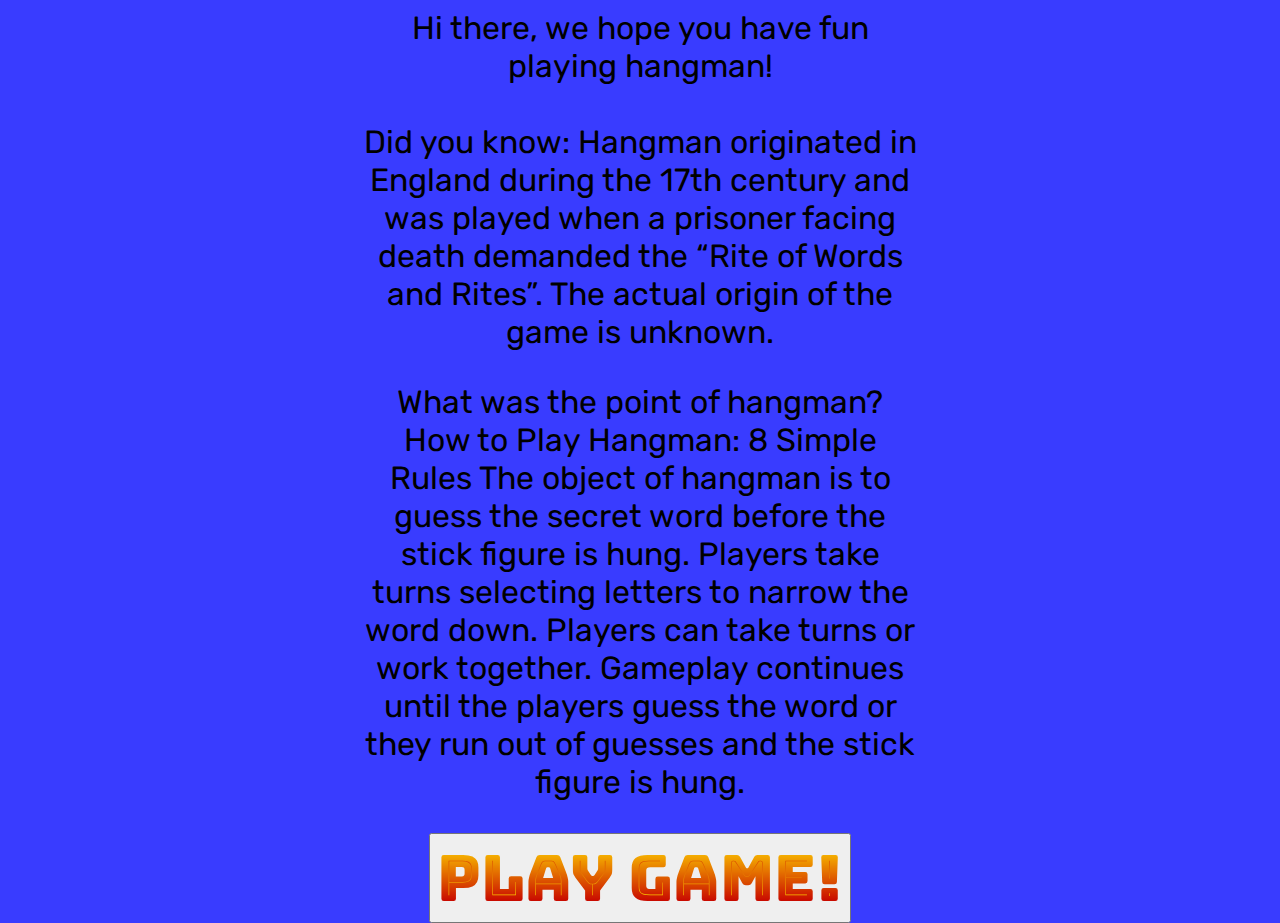
==== index.html @ f0855403 "index page add" ====
<!DOCTYPE html>
<html lang="en">

<head>
    <meta charset="UTF-8" />
    <meta name="viewport" content="width=device-width, initial-scale=1.0" />
    <link rel="stylesheet" href="style.css" />
    <style>
        @import url('https://fonts.googleapis.com/css2?family=Rubik:wght@500&display=swap');
    </style>
    <style>
        @import url("https://fonts.googleapis.com/css2?family=Bungee+Spice&display=swap");
    </style>

    <title>Welcome to Beffys Hangman</title>
</head>

<body>
    <div id="welcome">
        <p>Hi there, we hope you have fun playing hangman!
            <br>
            <br>
            Did you know:
            Hangman originated in England during the 17th century and was played when a prisoner facing death demanded
            the “Rite of Words and Rites”. The actual origin of the game is unknown.


            <p>What was the point of hangman?
                How to Play Hangman: 8 Simple Rules
                The object of hangman is to guess the secret word before the stick figure is hung. Players take turns
                selecting letters to narrow the word down. Players can take turns or work together. Gameplay continues
                until the players guess the word or they run out of guesses and the stick figure is hung.</p>


            <button>
                <a href="/game.html">Play game!</a>
            </button>
    </div>
</body>
---- style.css ----
body {
    text-align: center;
    font: 1em sans-serif;
    background-color: #393cff;
    display: flex;
    justify-content: center;
    align-items: center;
    height: 100vh;
    margin: 0;
}

#game {
    font: 1em sans-serif;
    font-family: "Bungee Spice", sans-serif;
    text-align: center;
}

#word-display {
    font-size: 10rem;
}

h1 {
    font-size: 5rem;
}

/* guessing */
#guess-box {
    margin: auto;
    padding-bottom: 4rem;

}


#guesses-left {
    font-size: 3rem;
}

#guessed-letters {
    font-size: 3rem;
}

#guess-input {
    width: 20rem;
    height: 3.1rem;
    font-size: 3rem;
}

fieldset {
    border-style: none;
}

/* button style */


i {
    font-size: 3rem;
    color: orangered;

}


img {
    border-radius: 5%;
}

/* landing page */

#welcome {
    font-size: 2rem;
    font-family: 'Rubik', sans-serif;
    width: 35rem;

}

a {
    font-family: "Bungee Spice", sans-serif;
    text-decoration: none;
    font-size: 4rem;
}
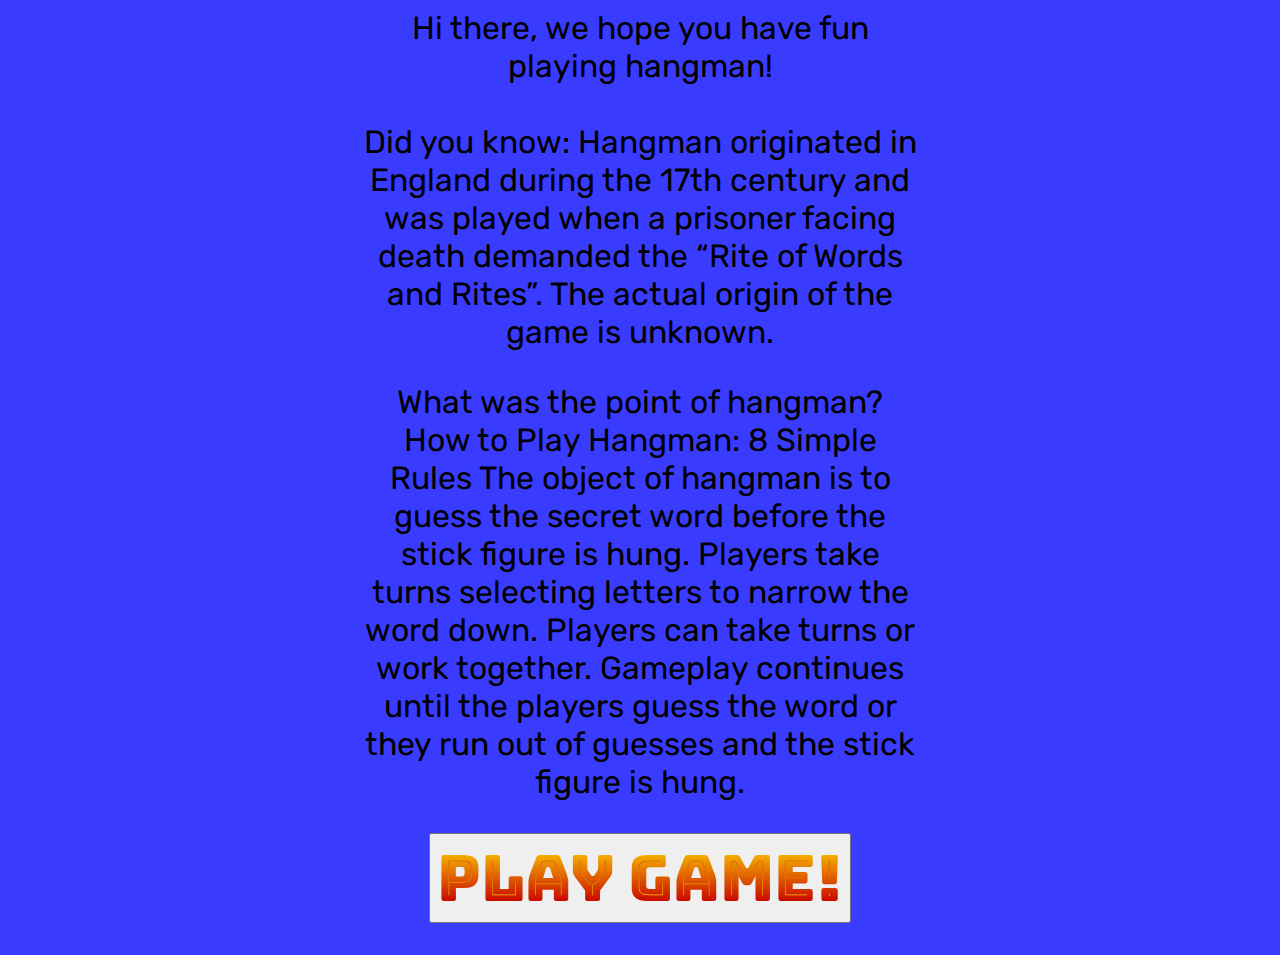
==== commit 70a129f1: "index page update, style fix" ====
--- a/index.html
+++ b/index.html
@@ -32,8 +32,9 @@
                 until the players guess the word or they run out of guesses and the stick figure is hung.</p>
 
 
-            <button>
-                <a href="/game.html">Play game!</a>
+            <button id="play-game">
+                <a href="/game.html">
+                    Play game!</a>
             </button>
     </div>
 </body>--- a/style.css
+++ b/style.css
@@ -21,6 +21,7 @@
 
 h1 {
     font-size: 5rem;
+    padding-top: 10rem;
 }
 
 /* guessing */
@@ -55,20 +56,21 @@
 i {
     font-size: 3rem;
     color: orangered;
+}
 
-}
 
 
 img {
     border-radius: 5%;
 }
 
-/* landing page */
+/* index page */
 
 #welcome {
     font-size: 2rem;
     font-family: 'Rubik', sans-serif;
     width: 35rem;
+    padding: 2rem;
 
 }
 
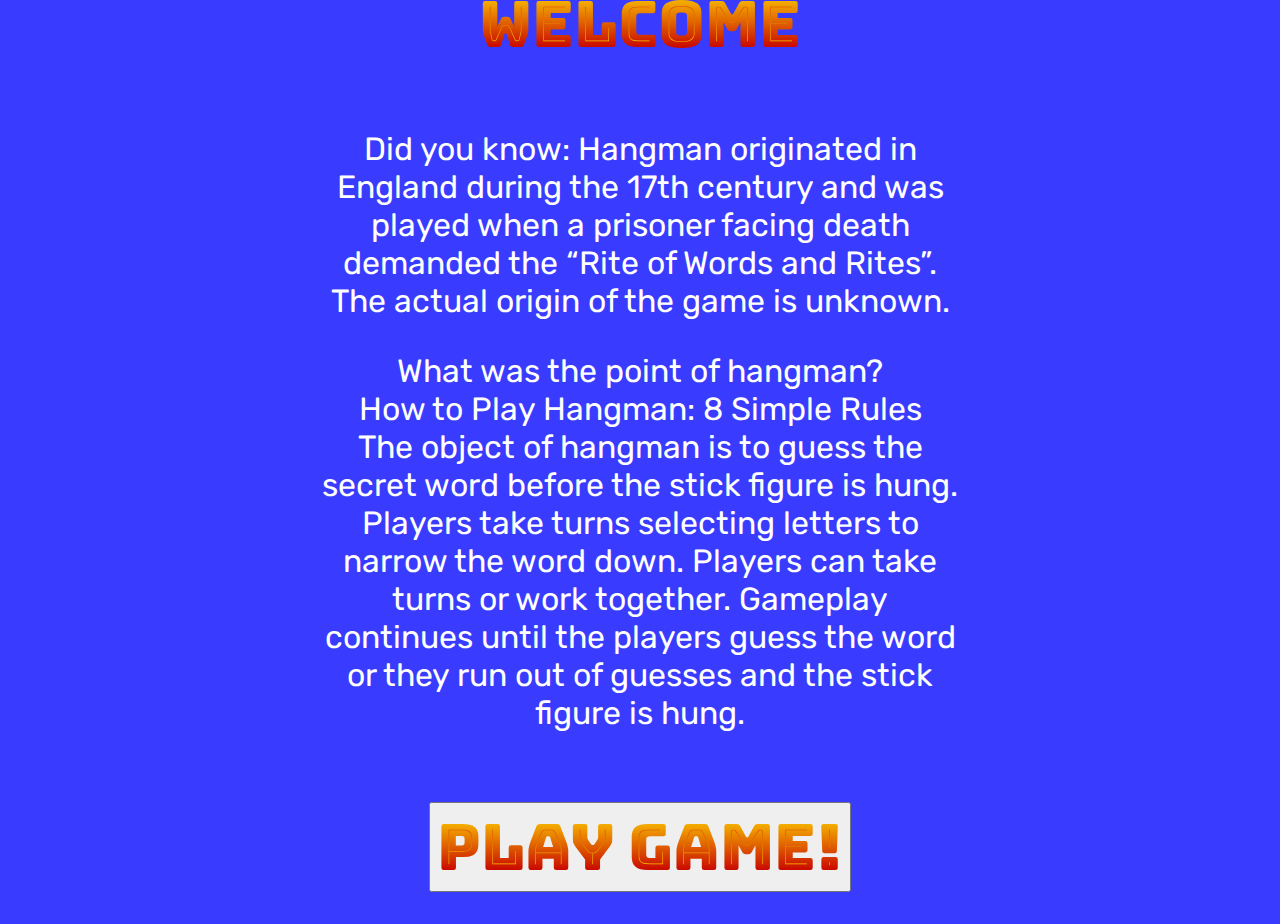
==== commit 4c25cd45: "read me add, wireframe add" ====
--- a/index.html
+++ b/index.html
@@ -17,19 +17,18 @@
 
 <body>
     <div id="welcome">
-        <p>Hi there, we hope you have fun playing hangman!
-            <br>
-            <br>
-            Did you know:
+        <p id="welcome-text">WELCOME</p>
+        <p>Did you know:
             Hangman originated in England during the 17th century and was played when a prisoner facing death demanded
             the “Rite of Words and Rites”. The actual origin of the game is unknown.
 
 
-            <p>What was the point of hangman?
-                How to Play Hangman: 8 Simple Rules
+            <p>What was the point of hangman?<br>
+                How to Play Hangman: 8 Simple Rules<br>
                 The object of hangman is to guess the secret word before the stick figure is hung. Players take turns
                 selecting letters to narrow the word down. Players can take turns or work together. Gameplay continues
                 until the players guess the word or they run out of guesses and the stick figure is hung.</p>
+            <br>
 
 
             <button id="play-game">
--- a/style.css
+++ b/style.css
@@ -5,8 +5,9 @@
     display: flex;
     justify-content: center;
     align-items: center;
-    height: 100vh;
+    height: 90vh;
     margin: 0;
+    overflow-x: hidden;
 }
 
 #game {
@@ -28,9 +29,7 @@
 #guess-box {
     margin: auto;
     padding-bottom: 4rem;
-
 }
-
 
 #guesses-left {
     font-size: 3rem;
@@ -52,13 +51,10 @@
 
 /* button style */
 
-
 i {
     font-size: 3rem;
-    color: orangered;
+    color: #ff4500;
 }
-
-
 
 img {
     border-radius: 5%;
@@ -69,13 +65,21 @@
 #welcome {
     font-size: 2rem;
     font-family: 'Rubik', sans-serif;
-    width: 35rem;
+    width: 40rem;
     padding: 2rem;
-
 }
 
 a {
     font-family: "Bungee Spice", sans-serif;
     text-decoration: none;
     font-size: 4rem;
+}
+
+#welcome-text {
+    font-family: "Bungee Spice", sans-serif;
+    font-size: 4rem;
+}
+
+p {
+    color: white;
 }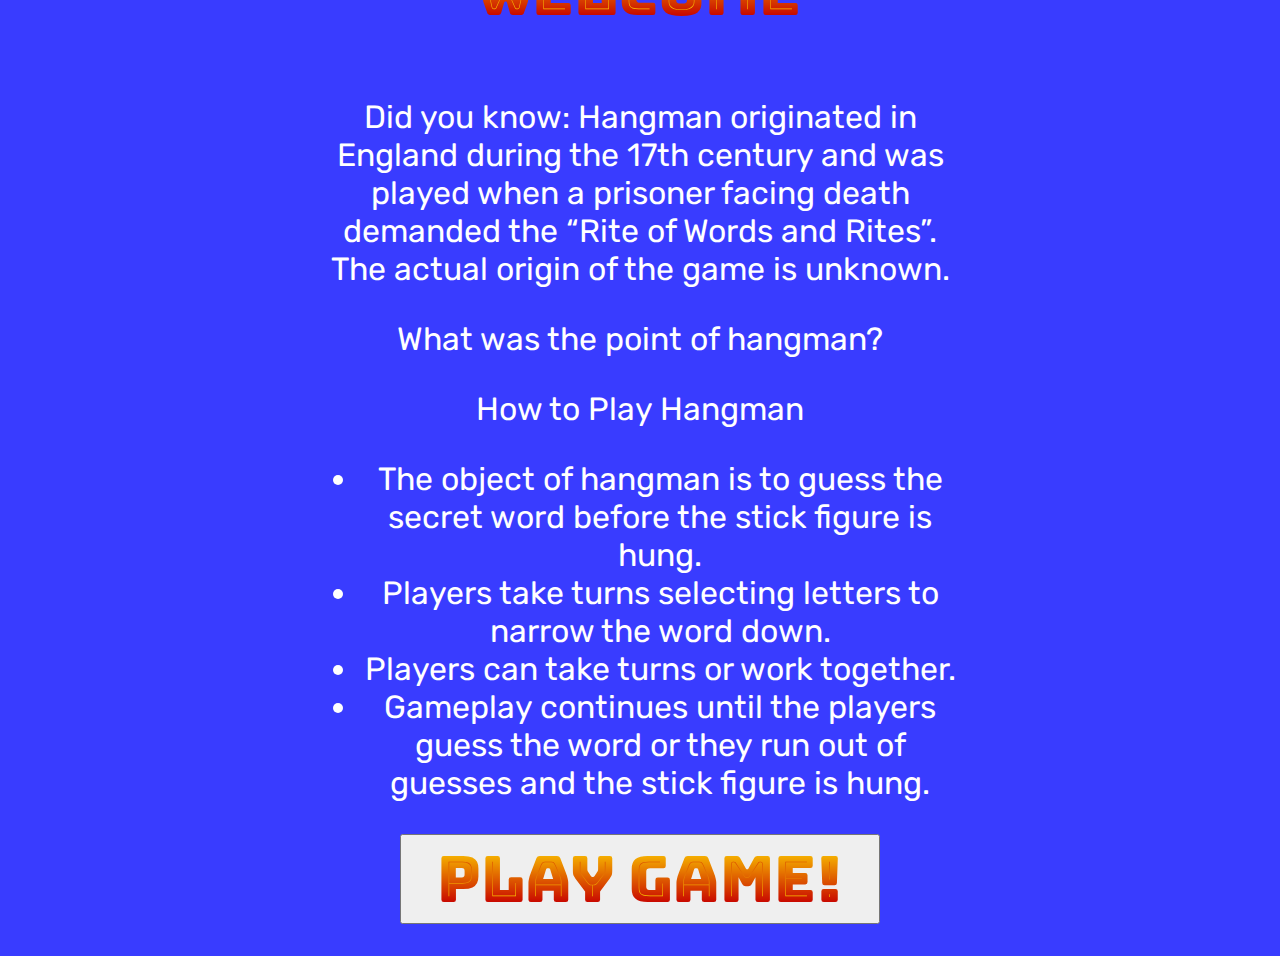
==== commit a639e56d: "end game fix, refresh button add, readme update" ====
--- a/index.html
+++ b/index.html
@@ -6,9 +6,7 @@
     <meta name="viewport" content="width=device-width, initial-scale=1.0" />
     <link rel="stylesheet" href="style.css" />
     <style>
-        @import url('https://fonts.googleapis.com/css2?family=Rubik:wght@500&display=swap');
-    </style>
-    <style>
+        @import url("https://fonts.googleapis.com/css2?family=Rubik:wght@500&display=swap");
         @import url("https://fonts.googleapis.com/css2?family=Bungee+Spice&display=swap");
     </style>
 
@@ -18,22 +16,31 @@
 <body>
     <div id="welcome">
         <p id="welcome-text">WELCOME</p>
-        <p>Did you know:
-            Hangman originated in England during the 17th century and was played when a prisoner facing death demanded
-            the “Rite of Words and Rites”. The actual origin of the game is unknown.
+        <p>
+            Did you know: Hangman originated in England during the 17th century and
+            was played when a prisoner facing death demanded the “Rite of Words and
+            Rites”. The actual origin of the game is unknown.
+        </p>
 
+        <p>What was the point of hangman?</p>
+        <p>How to Play Hangman</p>
+        <ul>
+            <li>
+                The object of hangman is to guess the secret word before the stick
+                figure is hung.
+            </li>
+            <li>Players take turns selecting letters to narrow the word down.</li>
+            <li>Players can take turns or work together.</li>
+            <li>
+                Gameplay continues until the players guess the word or they run out of
+                guesses and the stick figure is hung.
+            </li>
+        </ul>
 
-            <p>What was the point of hangman?<br>
-                How to Play Hangman: 8 Simple Rules<br>
-                The object of hangman is to guess the secret word before the stick figure is hung. Players take turns
-                selecting letters to narrow the word down. Players can take turns or work together. Gameplay continues
-                until the players guess the word or they run out of guesses and the stick figure is hung.</p>
-            <br>
+        <button id="play-game">
+            <a href="game.html"> Play game!</a>
+        </button>
+    </div>
+</body>
 
-
-            <button id="play-game">
-                <a href="/game.html">
-                    Play game!</a>
-            </button>
-    </div>
-</body>+</html>--- a/style.css
+++ b/style.css
@@ -23,20 +23,34 @@
 h1 {
     font-size: 5rem;
     padding-top: 10rem;
+    margin: 0;
+}
+
+/* Button on HOME page to play first game */
+#play-game {
+    font-family: "Bungee Spice", sans-serif;
+    font-size: 3rem;
+    width: 30rem;
 }
 
 /* guessing */
 #guess-box {
     margin: auto;
-    padding-bottom: 4rem;
+    padding-bottom: 0.5rem;
+
 }
 
 #guesses-left {
     font-size: 3rem;
+    padding-top: 1rem;
+    padding-bottom: 1rem;
+    margin: 0;
 }
 
 #guessed-letters {
     font-size: 3rem;
+    margin: auto;
+    padding: 1rem;
 }
 
 #guess-input {
@@ -64,7 +78,7 @@
 
 #welcome {
     font-size: 2rem;
-    font-family: 'Rubik', sans-serif;
+    font-family: "Rubik", sans-serif;
     width: 40rem;
     padding: 2rem;
 }
@@ -82,4 +96,27 @@
 
 p {
     color: white;
+}
+
+ul {
+    color: white;
+}
+
+/* Informational messages during game play */
+#messages-out {
+    font-family: "Bungee Spice", sans-serif;
+    font-size: 3rem;
+    padding-bottom: 2rem;
+}
+
+/* Button to start new game. Displayed only after winning / losing */
+#newGame {
+    font-size: 2rem;
+    width: 4.5rem;
+    height: 4.5rem;
+    background-color: #393cff;
+    border-style: solid;
+    border-color: #f2a700;
+    border-radius: 50%;
+
 }